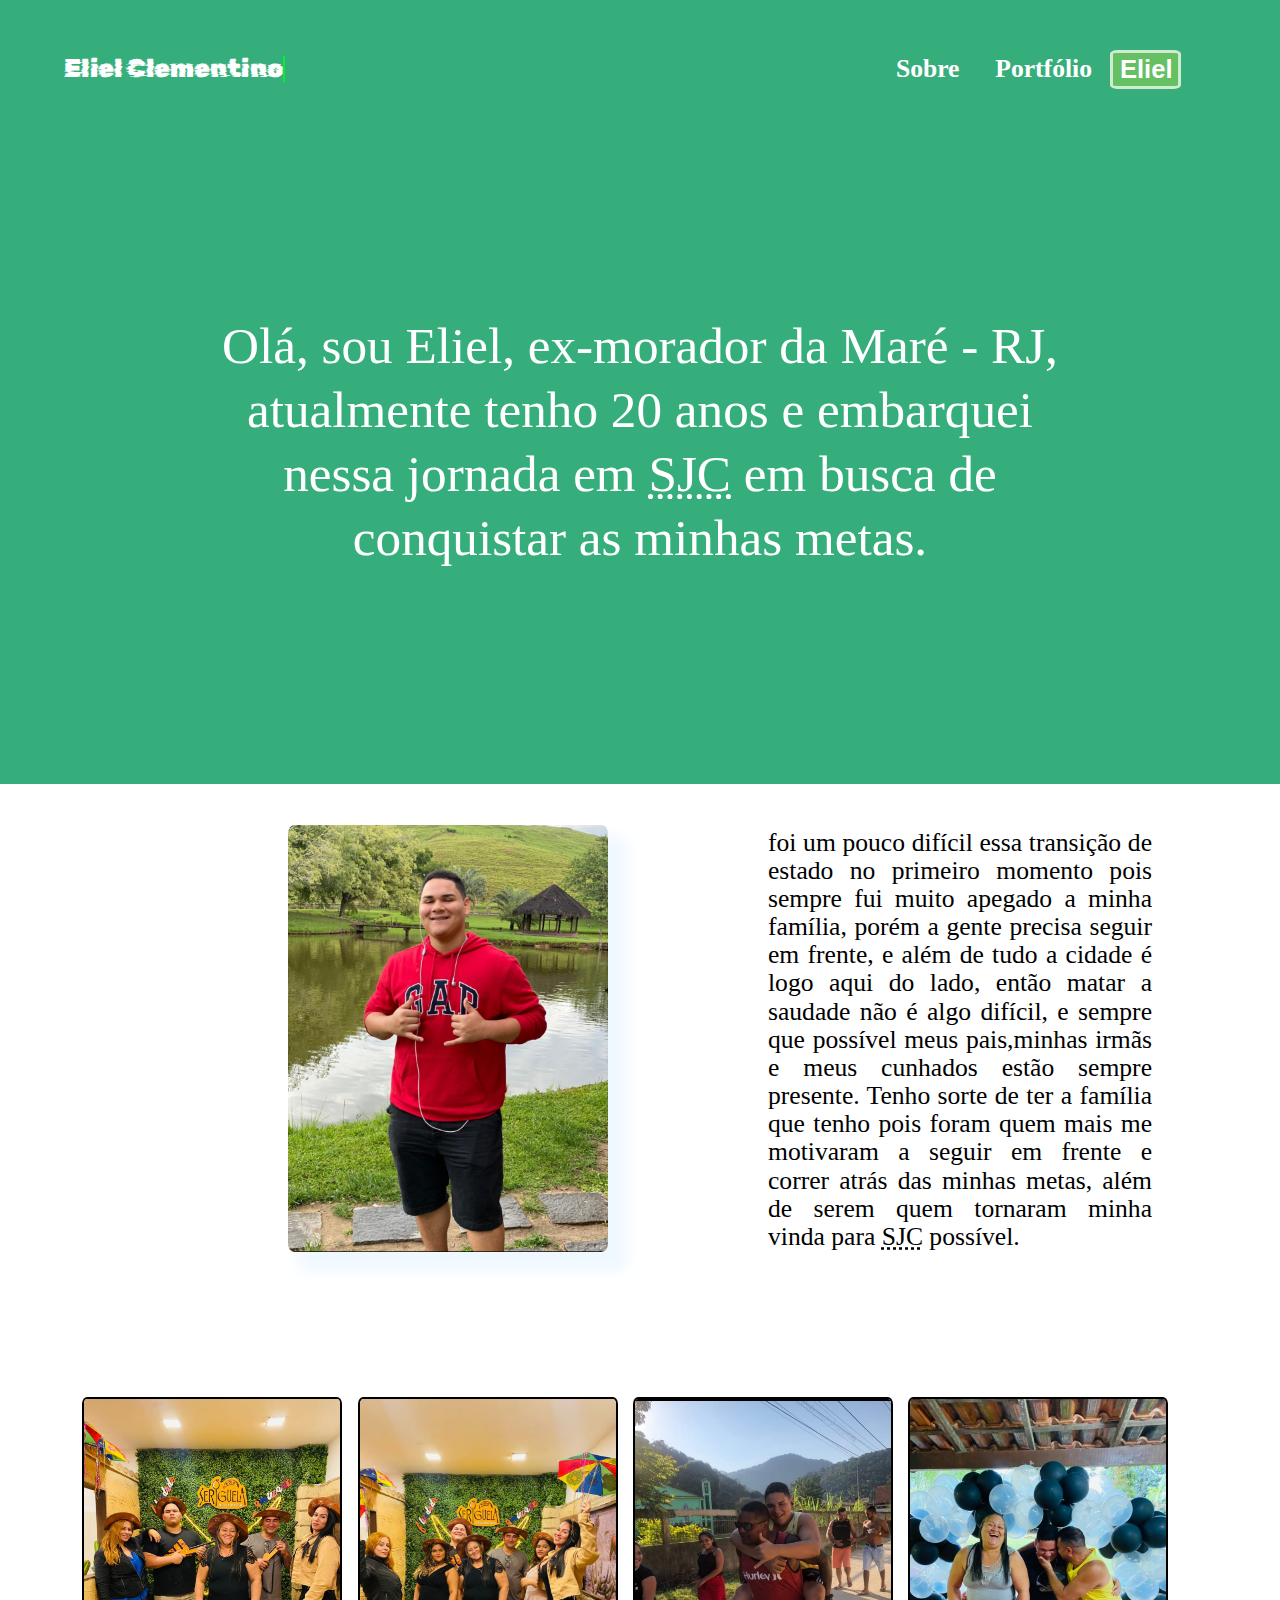
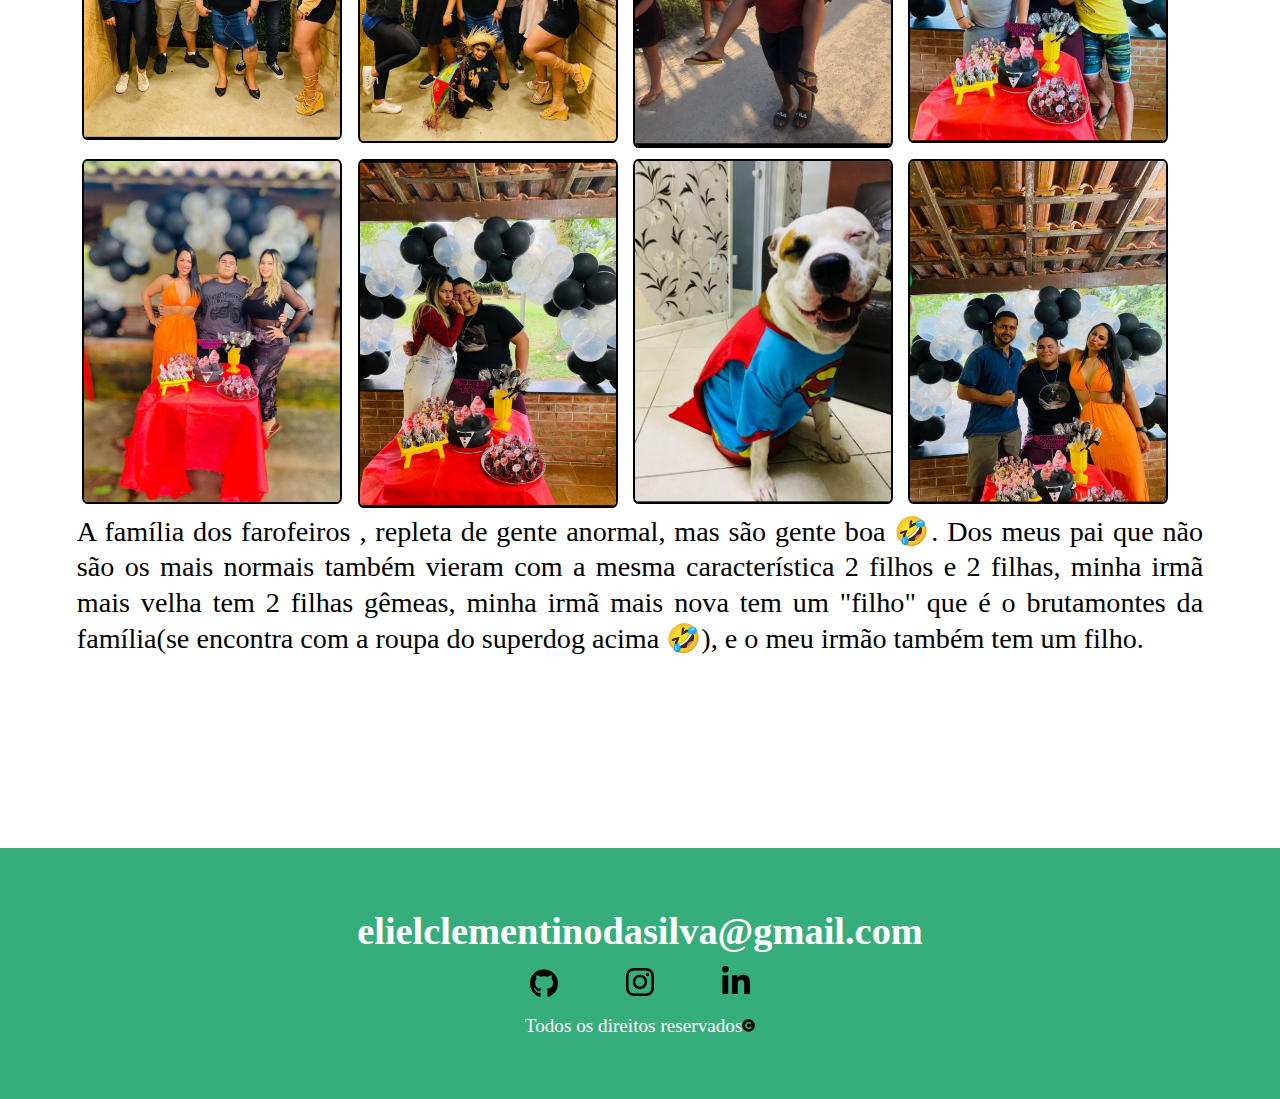
==== sobre.html @ 6254ed3a "Adicionado a area sobre" ====
<!DOCTYPE html>
<html lang="en">
<head>
    <meta charset="UTF-8">
    <meta http-equiv="X-UA-Compatible" content="IE=edge">
    <meta name="viewport" content="width=device-width, initial-scale=1.0">
    <link rel="stylesheet" href="css/reset.css">
    <link href="https://fonts.googleapis.com/css2?family=Rubik+Glitch&display=swap" rel="stylesheet">
    <link rel="preconnect" href="https://fonts.googleapis.com">
    <link rel="icon" href="imagens/logo.png" type="image/X-icon">
    <link rel="stylesheet" href="css/style.css">
    <link rel="stylesheet" href="css/sobre.css">
    <title>Sobre - Eliel Clementino</title>
</head>
<body>
    <header class="header_nav">
        <div class="div_header_efeito">
        <h2 class="nomeH2"><a class="ancora_h2_nav" href="index.html">Eliel Clementino</a></h2>
       </div>
        <nav class="nav_bar">
            <ul class="ul_nav">
                <li class="li_nav"><a class="ancora_nav" href="#sobre.html">Sobre</a></li>
                <!-- <li class="li_nav"><a class="ancora_nav" href="#metas">Metas</a></li> -->
                <li class="li_nav"><a class="ancora_nav" href="#portfolio">Portfólio</a></li>
                <button class="button_nav"><li class="li_nav"><a class="ancora_nav" href="index.html">Eliel</a></li></button>
            </ul>
        </nav>
    </header>
    <main>
    </section>
            <section class="section_topo_sobre">
                <h3 class="section_topo_h3">
                    Olá, sou Eliel, ex-morador da Maré - RJ, atualmente tenho 20 anos e embarquei nessa jornada em <abbr title="São José dos Campos">SJC</abbr> em busca de conquistar as minhas <a href="metas.html"class="section_topo_ancora">metas</a>.</h3>
            </section>
                <section class="section_meio_sobre">
                    <div class="section_div_foto_pessoal">
                        <img class="minha_foto" src="imagens/fotoSectionMeio.jpeg">
                    </div>
                    <p class="section_meio_paragrafo">
                        foi um pouco difícil essa transição de estado no primeiro momento pois sempre fui muito apegado a minha família, porém a gente precisa seguir em frente, e além de tudo a cidade é logo aqui do lado, então matar a saudade não é algo difícil, e sempre que possível
                        meus pais,minhas irmãs e meus cunhados estão sempre presente. Tenho sorte de ter a família que tenho pois foram quem mais me motivaram a seguir em frente e correr atrás das minhas metas, além de serem quem tornaram minha vinda para <abbr title="Sâo José dos Campos">SJC</abbr> 
                        possível.
                    </p>
                </section>
                            <section class="section_meio_familia">
                                <div class="div_album">
                                        <div class="div_fotos">
                                            <img class="div_fotos_imagens" src="imagens/familia/seriguelaG.jpeg">
                                            <img class="div_fotos_imagens" src="imagens/familia/seriguela.jpeg">
                                            <img class="div_fotos_imagens" src="imagens/familia/bde.jpeg">
                                            <img class="div_fotos_imagens" src="imagens/familia/mpe.jpeg">
                                            <img class="div_fotos_imagens" src="imagens/familia/meuNiver.jpeg">
                                            <img class="div_fotos_imagens" src="imagens/familia/elhoEu.jpeg">
                                            <img class="div_fotos_imagens" src="imagens/familia/hercules.jpeg">
                                            <img class="div_fotos_imagens" src="imagens/familia/bae.jpeg">
                                        </div>
                                </div>
                                    <div class="div_rodape_descricao">
                                        <p class="div_rodape_paragrafo">
                                            A família dos farofeiros , repleta de gente anormal, mas são gente boa 🤣. Dos meus pai que não são os mais normais também vieram com a mesma característica 2 filhos e 2 filhas, minha irmã mais velha tem 2 filhas gêmeas,
                                            minha irmã mais nova tem um "filho" que é o brutamontes da família(se encontra com a roupa do superdog acima 🤣), e o meu irmão também tem um filho.
                                        </p>
                                    </div>
                            </section>
                                        <!-- <section class="section_hobbies">
                                            <div class="section_album_cozinha">
                                            
                                            <div class="section_div_cozinha">
                                                <img class="div_cozinha_img" src="imagens/comida/fuba.jpeg">
                                                <img class="div_cozinha_img" src="imagens/comida/fubaCru.jpeg">
                                                <img class="div_cozinha_img" src="imagens/comida/massa.jpeg">
                                                <img class="div_cozinha_img" src="imagens/comida/morango.jpeg">
                                                <img class="div_cozinha_img" src="imagens/comida/panetoneCru.jpeg">
                                                <img class="div_cozinha_img" src="imagens/comida/paoFuba.jpeg">
                                                <img class="div_cozinha_img" src="imagens/comida/paoSal.jpeg">
                                                <img class="div_cozinha_img" src="imagens/comida/sonho.jpeg">
                                            </div>
                                            <div class="section_hobbies_div">
                                                <p class="section_hobbies_p">
                                                    Tenho como hobbies cozinhar, desde de que cozinhei pela primeira vez sempre quis continuar, logo fui cada vez mais pegando o gosto pela cozinha e se tornou algo que eu poderia ficar horas
                                                    fazendo sem nenhum problema, e um outro que não sei se posso considerar exatamente um hobby mas eu amo jiu-jitsu , parei por conta de uma lesão, porém pretendo voltar. Mesmo já tendo feito algumas outras
                                                    artes marciais tais como: Box, Kickboxing e Karatê, jiu-jitsu foi a única que eu realmente era viciado, curtia muito o box, porém o jiu-jitsu ainda fica em top 1 na minha lista.
                                                    </p>
                                            </div>
                                        </div>
                                        </section> -->
  </main>
  <footer class="footer">
      <h2 class="footer_h2">elielclementinodasilva@gmail.com</h2>
      <nav class="footer_nav">
          <ul class="footer_nav_ul">
              <a class="footer_ul_a" target="_blank" href="https://github.com/ElielClementino"><img class="footer_icon" src="imagens/icons/github-brands.svg"></a>
              <a class="footer_ul_a" target="_blank" href="https://www.instagram.com/eliel_072/"><img class="footer_icon" src="imagens/icons/instagram-brands.svg"></a>
              <a class="footer_ul_a" target="_blank" href="https://www.linkedin.com/in/eliel-clementino-3070b0224/"><img class="footer_icon" src="imagens/icons/linkedin-in-brands.svg"></a>
          </ul>
      </nav>
      <p class="footer_p">Todos os direitos reservados<img class="footer_icon_copyright" src="imagens/icons/copyright-solid.svg"></p>
  </footer>
</body>
</html>
---- css/style.css ----
body{
    background: rgba(0, 0, 0, 0.7) url(../imagens/MinhaFoto.jpeg); 
    background-blend-mode: darken;
    background-repeat:no-repeat;
    background-size:100%;
    }
    .div_header_efeito{
        display:flex;
        align-self:center;
        margin-left:5%;
    }
    .nomeH2{
        font-family: 'Rubik Glitch', cursive;
        font-size:2vw;
        width:0 auto;
        overflow:hidden;
        white-space:nowrap;
        border-right:2px solid rgb(6, 238, 49);
        animation: 
        writing 2s steps(20) forwards,
        blinking 1s infinite;
    }
    
    .icons{
        width:50px;
    }
    a{
        text-decoration:none;
    }
    .header_nav{
        width:100%;
        height:20%;
        display:flex;
        justify-content:space-between;
        margin-top:3%;
    }
    .nav_bar{
        width:100%;
        height:fit-content;
    }
    .ul_nav{
        display:flex;
        justify-content:flex-end;
        margin-right:10%;
    }
    .li_nav{
        padding:2%;
    }
    .ancora_nav{
        color:#fff;
        font-weight:900;
        font-size:2vw;
    }
    .ancora_h2_nav{
        color:#fff;
    }
    .button_nav{
        background-color:rgba(207, 236, 43,0.3);
        border:solid rgba(255, 255, 255,0.7) 3px;
        border-radius:10%;
        height:max-content;
        align-self:center;
    }
    .section_texto_h1{
        display:flex;
        flex-direction:column;
        align-items:center;
        text-align:center;
        color:#fff;
        margin: 8vw auto;
    }
    .texto_h1{
        width:60%;
        font-size:5vw;
    }
    .button_section_h1{
        width:fit-content;
        font-size:3vw;
        background-color:rgba(207, 236, 43,0.1);
        border:solid rgba(255, 255, 255,0.7) 3px;
        border-radius:10px;
        padding:1vh;
        transition: all 500ms ease;
    }
    .ancora_botao_bora{
        color:rgb(255, 255, 255);
    }
    button:hover{
        border: #009b4e solid 3px;
    }

    .ancora_nav:hover,.ancora_botao_bora:hover{
        transform:scale(120%);
    }

    @keyframes bounce{
        10%  {transform:translateY(50%);border:20px 100%; padding: 0 10px; }
            30%  { transform: scale(.9,1.1)   translateY(-30%);}
    }

    @keyframes writing{
        from {width:0%}
        to {width:100%}
    }
    
    @keyframes blinking {
        from { border-color: transparent }
        100% { border-color: rgb(6, 238, 49); }
      }
---- css/sobre.css ----
body{background-image:none;
    background-color: #36AE7C;
}
.section_topo_sobre{
    height:76vh;
    background-color:#36AE7C;
    display:flex;
    justify-content:space-around;
    align-items:center;
    text-align:center;
    
}
.section_topo_h3{
    font-size:4vw;
    color:#fff;
    width:70%;
    font-weight:400;
    line-height: 5vw;
}
.section_topo_ancora{
color:#fff;
}
.section_topo_ancora:hover{
text-decoration:underline;
text-decoration-color:#09603c;
font-size:72pt;
}

.section_meio_sobre{
    height:40vw;
    background-color:#fff;
    display:flex;
    align-items:center;
    justify-content:center;
    text-align:center;
}
.section_div_foto_pessoal{
    width:50%;
}
.minha_foto{
    width:50%;
    border-radius:2%;
    box-shadow:15px 15px 15px 5px aliceblue;
}
.section_meio_paragrafo{
    width:30%;
    text-align:justify;
    font-size:2vw;
    line-height:2.2vw;
    font-weight:500;
}
/****/
.section_meio_familia{
    background-color:#fff;
    height:90vw;
    display:flex;
    flex-direction:column;
    align-items:center;
}
.div_album_h1{
font-size:22vw;
}
.div_album{
    display:flex;
    justify-content:space-around;
    margin-top:7.5%;

}
.div_fotos{
    width:88vw;
}
.div_fotos_imagens{
    width:20vw;
    border-radius:2%;
    vertical-align: top;
    border: solid 2px #000;
    margin:0.5%;
}
.div_rodape_descricao{
    font-size:2.2vw;
    width:88vw;
    text-align:justify;
    line-height:2.8vw;
}
/****/
.section_hobbies{
    height:60vw;
    background-color:#fff;
    display:flex;
}
.section_div_cozinha{
display:flex;
align-items:center;
width:30vw;
}
.div_cozinha_img{
width:10vw;
}
/****/

.footer{
    display:flex;
    justify-content:space-around;
    align-items:center;
    flex-direction:column;
    padding:5% 0 5% 0;
    height:100%;
}
.footer_h2{
font-size:3vw;
color:#fff;
font-weight:900;
}
.footer_ul_a{
    margin:2.5vw;
}
.footer_icon{
    width:2.2vw;
}
.footer_icon_copyright{
    width:1vw;
}
.footer_p{
    font-size:1.5vw;
    color:#fff;
    display:flex;
}
.footer_nav_ul{
    padding:1.2vw;
}
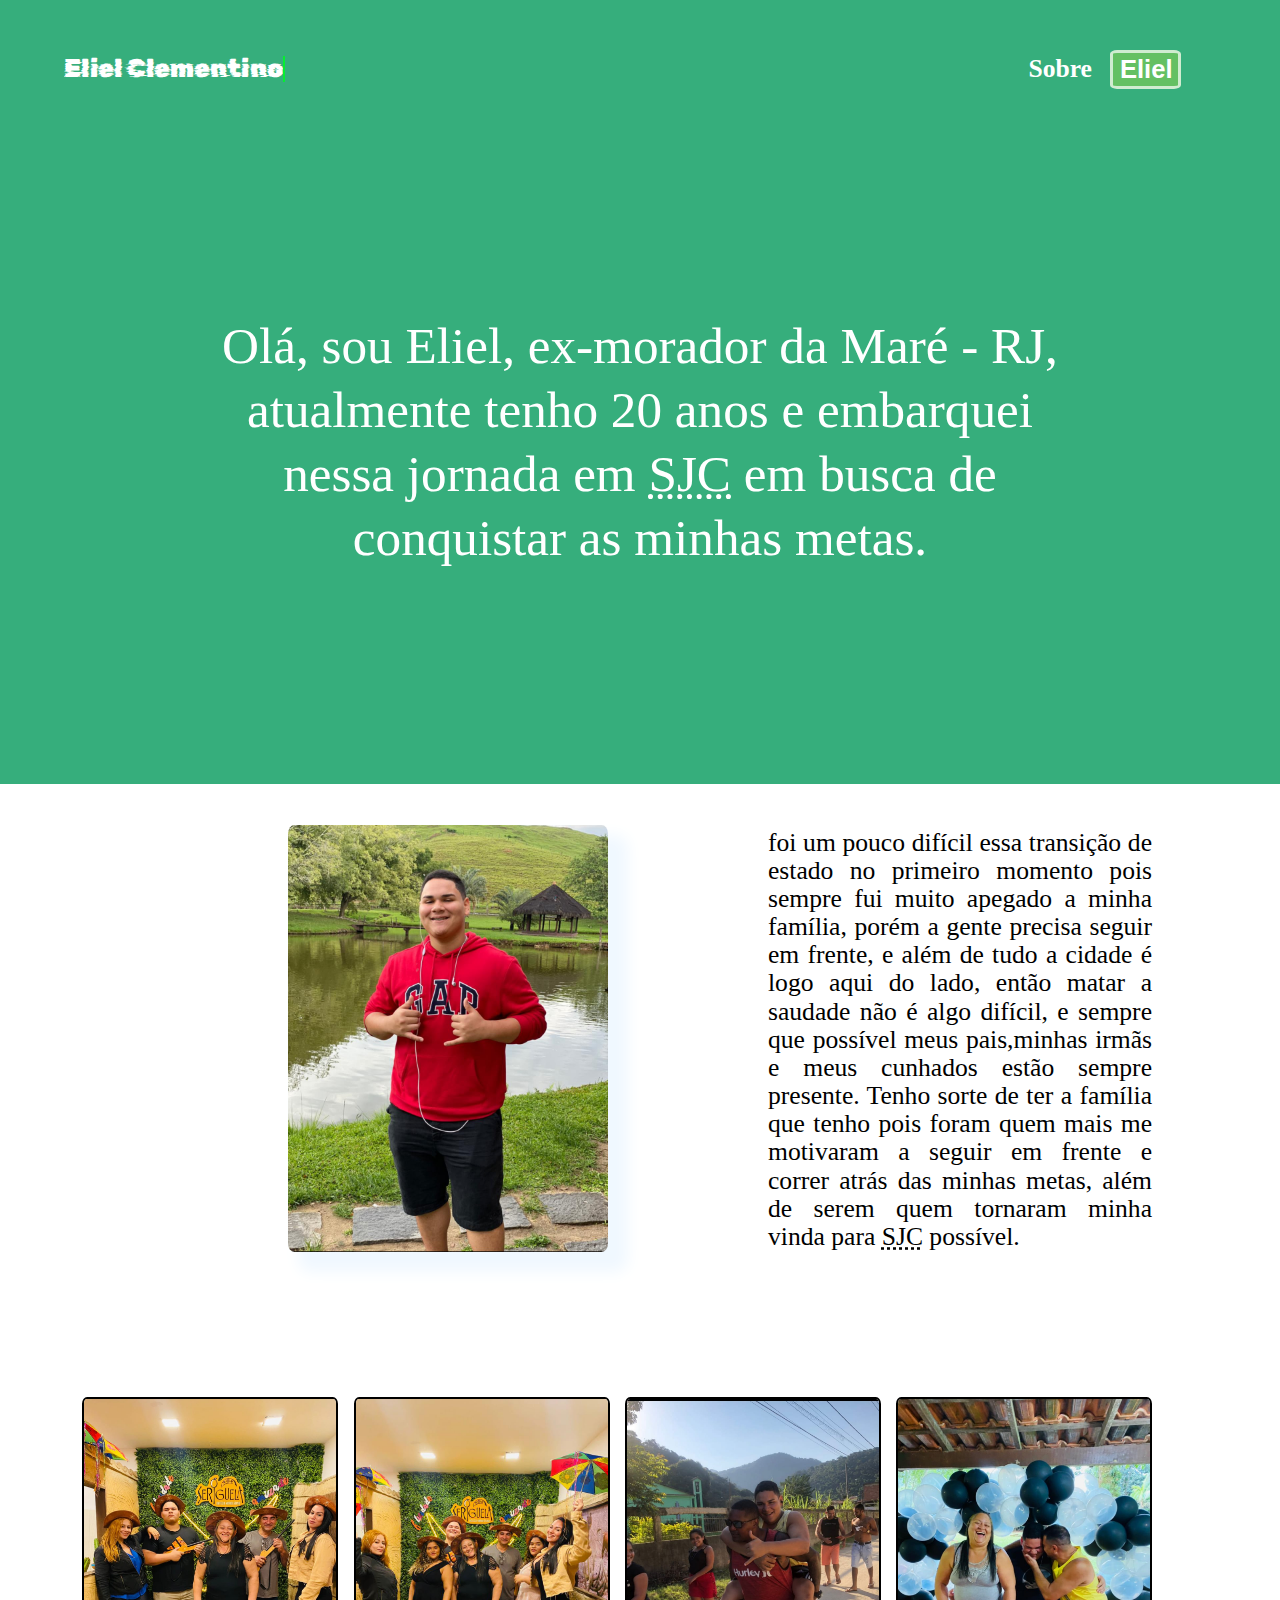
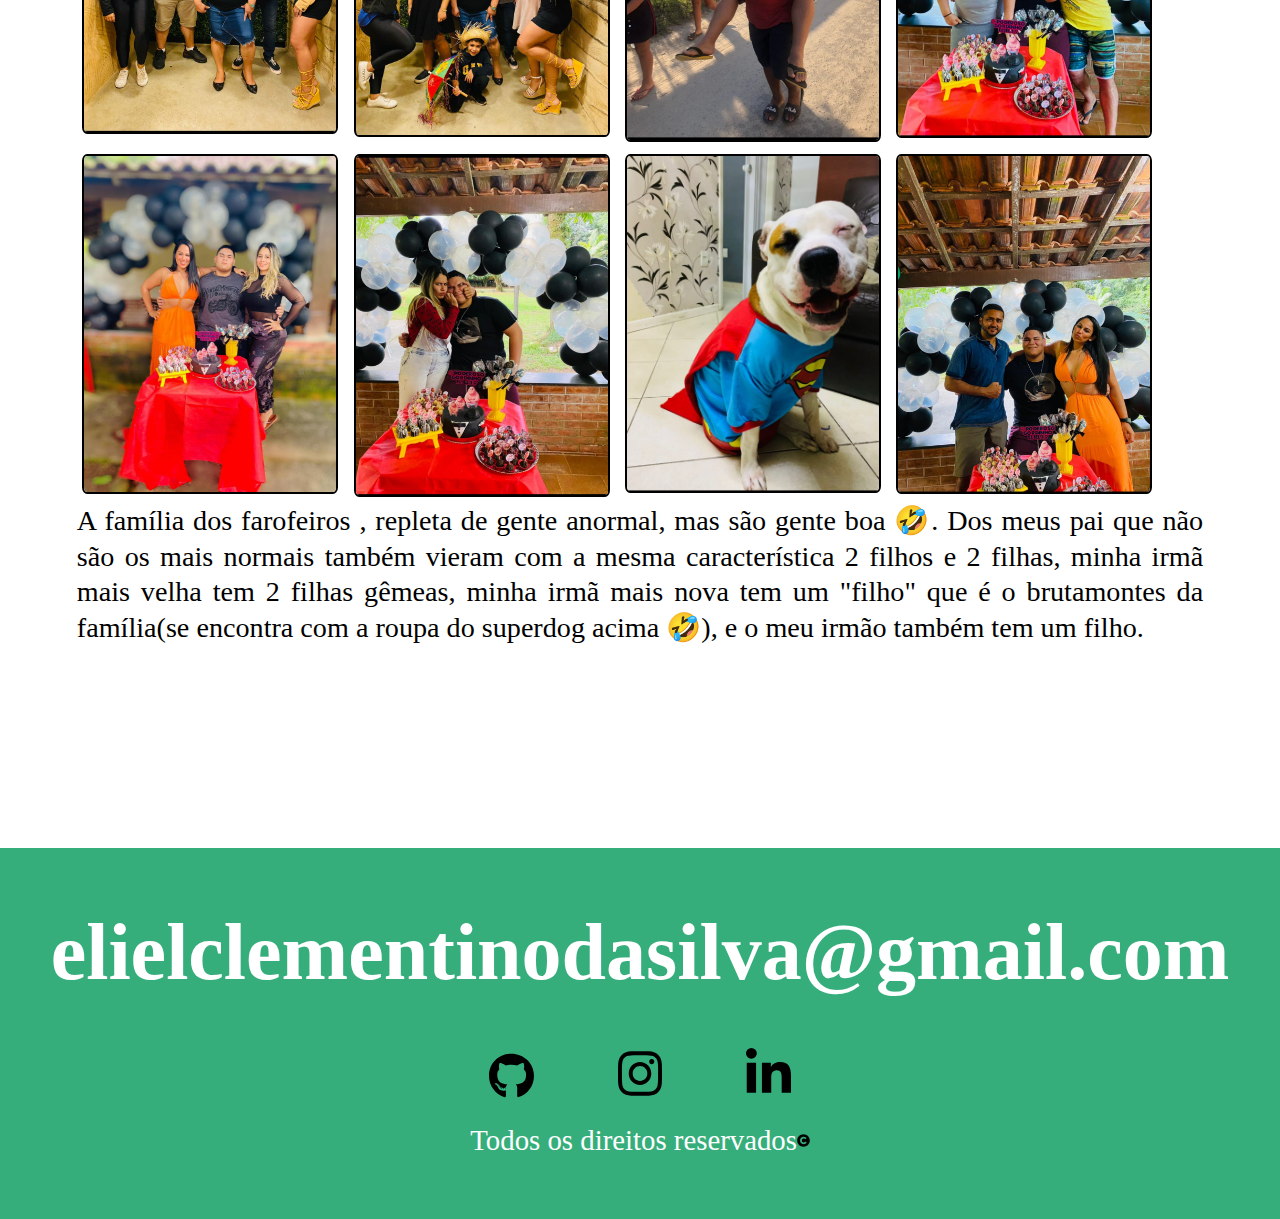
==== commit eb66d7da: "Arrumado o sobre para celular 375px" ====
--- a/sobre.html
+++ b/sobre.html
@@ -10,6 +10,7 @@
     <link rel="icon" href="imagens/logo.png" type="image/X-icon">
     <link rel="stylesheet" href="css/style.css">
     <link rel="stylesheet" href="css/sobre.css">
+    <link rel="stylesheet" href="css/cell.css">
     <title>Sobre - Eliel Clementino</title>
 </head>
 <body>
@@ -20,8 +21,6 @@
         <nav class="nav_bar">
             <ul class="ul_nav">
                 <li class="li_nav"><a class="ancora_nav" href="#sobre.html">Sobre</a></li>
-                <!-- <li class="li_nav"><a class="ancora_nav" href="#metas">Metas</a></li> -->
-                <li class="li_nav"><a class="ancora_nav" href="#portfolio">Portfólio</a></li>
                 <button class="button_nav"><li class="li_nav"><a class="ancora_nav" href="index.html">Eliel</a></li></button>
             </ul>
         </nav>
@@ -62,28 +61,6 @@
                                         </p>
                                     </div>
                             </section>
-                                        <!-- <section class="section_hobbies">
-                                            <div class="section_album_cozinha">
-                                            
-                                            <div class="section_div_cozinha">
-                                                <img class="div_cozinha_img" src="imagens/comida/fuba.jpeg">
-                                                <img class="div_cozinha_img" src="imagens/comida/fubaCru.jpeg">
-                                                <img class="div_cozinha_img" src="imagens/comida/massa.jpeg">
-                                                <img class="div_cozinha_img" src="imagens/comida/morango.jpeg">
-                                                <img class="div_cozinha_img" src="imagens/comida/panetoneCru.jpeg">
-                                                <img class="div_cozinha_img" src="imagens/comida/paoFuba.jpeg">
-                                                <img class="div_cozinha_img" src="imagens/comida/paoSal.jpeg">
-                                                <img class="div_cozinha_img" src="imagens/comida/sonho.jpeg">
-                                            </div>
-                                            <div class="section_hobbies_div">
-                                                <p class="section_hobbies_p">
-                                                    Tenho como hobbies cozinhar, desde de que cozinhei pela primeira vez sempre quis continuar, logo fui cada vez mais pegando o gosto pela cozinha e se tornou algo que eu poderia ficar horas
-                                                    fazendo sem nenhum problema, e um outro que não sei se posso considerar exatamente um hobby mas eu amo jiu-jitsu , parei por conta de uma lesão, porém pretendo voltar. Mesmo já tendo feito algumas outras
-                                                    artes marciais tais como: Box, Kickboxing e Karatê, jiu-jitsu foi a única que eu realmente era viciado, curtia muito o box, porém o jiu-jitsu ainda fica em top 1 na minha lista.
-                                                    </p>
-                                            </div>
-                                        </div>
-                                        </section> -->
   </main>
   <footer class="footer">
       <h2 class="footer_h2">elielclementinodasilva@gmail.com</h2>
--- a/css/style.css
+++ b/css/style.css
@@ -1,3 +1,6 @@
+html,body{
+    scroll-behavior:smooth;
+}
 body{
     background: rgba(0, 0, 0, 0.7) url(../imagens/MinhaFoto.jpeg); 
     background-blend-mode: darken;
@@ -20,7 +23,6 @@
         writing 2s steps(20) forwards,
         blinking 1s infinite;
     }
-    
     .icons{
         width:50px;
     }
@@ -68,6 +70,7 @@
         text-align:center;
         color:#fff;
         margin: 8vw auto;
+        height:25.5vw;
     }
     .texto_h1{
         width:60%;
@@ -82,6 +85,7 @@
         padding:1vh;
         transition: all 500ms ease;
     }
+
     .ancora_botao_bora{
         color:rgb(255, 255, 255);
     }
@@ -106,4 +110,98 @@
     @keyframes blinking {
         from { border-color: transparent }
         100% { border-color: rgb(6, 238, 49); }
-      } +      } 
+      /****/
+
+      .section_portfolio{
+        background-color:rgba(75, 227, 172,1);
+        color:#000;
+        font-weight:900;
+        font-size:32px;
+        display:flex;
+        flex-direction:column;
+        align-items:center;
+        padding:24px;
+    }
+    .section_portfolio_p:not(:last-of-type){
+        margin-bottom:32px;
+    }
+    
+    .section_portfolio_p{
+        width:100%;
+        max-width:1200px;
+        /* text-indent:3.8vw; */
+        line-height:2.1vw;
+        text-align:justify;
+    }
+.projetosTitle{
+    margin-top:24px;
+    margin-bottom:24px;
+    font-size:5em;
+}
+.projetosTitle::after{
+    content:"}"
+}
+.projetosTitle::before{
+    content:"{"
+}
+.img_projetos{
+    width:14em;
+    margin:1em;
+    border:solid #000 3px;
+}
+.p_video{
+    color:#000;
+    margin-top:5em;
+    font-weight:700;
+}
+.section_div_projetos{
+    display:flex;
+    justify-content:space-around;
+    align-items:center;
+    flex-direction: column;
+}
+.div_video{
+    display:Flex;
+    justify-content:space-around;
+    align-items:center;
+}
+    .video_div{
+        width:20em;
+        margin:1em;
+}
+
+
+/****/
+.footer{
+    display:flex;
+    justify-content:space-around;
+    align-items:center;
+    flex-direction:column;
+    padding:5% 0 5% 0;
+    height:100%;
+    background-color:#fff;
+}
+.footer_h2{
+font-size:5em;
+color:#000;
+font-weight:900;
+margin-bottom:32px;
+}
+.footer_ul_a{
+    margin:2.5em;
+}
+.footer_icon{
+    width:2.8em;
+}
+.footer_icon_copyright{
+    width:1vw;
+}
+.footer_p{
+    font-size:1.8em;
+    color:#000;
+    display:flex;
+}
+.footer_nav_ul{
+    padding:1.5em;
+}
--- a/css/sobre.css
+++ b/css/sobre.css
@@ -82,49 +82,9 @@
     text-align:justify;
     line-height:2.8vw;
 }
-/****/
-.section_hobbies{
-    height:60vw;
-    background-color:#fff;
-    display:flex;
+.footer{   
+ background-color:#36AE7C;
 }
-.section_div_cozinha{
-display:flex;
-align-items:center;
-width:30vw;
+.footer_h2,.footer_p{
+    color:#fff;
 }
-.div_cozinha_img{
-width:10vw;
-}
-/****/
-
-.footer{
-    display:flex;
-    justify-content:space-around;
-    align-items:center;
-    flex-direction:column;
-    padding:5% 0 5% 0;
-    height:100%;
-}
-.footer_h2{
-font-size:3vw;
-color:#fff;
-font-weight:900;
-}
-.footer_ul_a{
-    margin:2.5vw;
-}
-.footer_icon{
-    width:2.2vw;
-}
-.footer_icon_copyright{
-    width:1vw;
-}
-.footer_p{
-    font-size:1.5vw;
-    color:#fff;
-    display:flex;
-}
-.footer_nav_ul{
-    padding:1.2vw;
-}--- a/css/cell.css
+++ b/css/cell.css
@@ -0,0 +1,175 @@
+@media screen and (max-width:1199px){
+    .ul_nav{
+        margin-right:5%;
+    }
+    .nomeH2{
+        font-size:1em;
+    }
+    .ancora_nav{
+        font-size:1em;
+    }
+.section_texto_h1{
+    margin: 15vw auto;
+    height:34.8vw;
+}
+.section_portfolio{
+    font-size:3vw;
+}
+.section_portfolio_p{
+    /* width:50vw; */
+    line-height:16px;
+    font-size:16px;
+}
+.img_projetos{
+    width:24vh;
+}
+.footer_h2{
+    font-size:5vw;
+    }    
+.footer_icon{
+    width:3.2vw;
+}
+.footer_p{
+    font-size:2.5vw;
+}
+.video_div{
+    width:13em;
+    margin:1em;
+}
+.footer_h2{
+    font-size:1.45em;
+    margin-bottom:8px;
+    }
+    .footer_ul_a{
+        margin:0.4em;
+    }
+    .footer_icon{
+        width:1.6em;
+    }
+    .footer_icon_copyright{
+        margin-left:0.4em;
+        width:5vw;
+    }
+    .footer_p{
+        font-size:1.2em;
+        color:#000;
+        display:flex;
+    }
+    .footer_nav_ul{
+        padding:1em;
+    }
+}
+@media screen and (max-width:1199px){
+    body{background-image:none;
+        background-color: #36AE7C;
+    }
+    .section_topo_sobre{
+        height:55.5vw;
+        background-color:#36AE7C;
+        display:flex;
+        justify-content:space-around;
+        align-items:center;
+        text-align:center;
+        
+    }
+    .nomeH2{
+        font-family: 'Rubik Glitch', cursive;
+        font-size:1em;
+    }
+    .ancora_nav{
+        font-size:1em;
+    }
+    .section_topo_h3{
+        font-size:1.3em;
+        color:#fff;
+        width:70%;
+        font-weight:500;
+        line-height: 7vw;
+        text-align: justify;
+    }
+    .section_topo_ancora{
+    color:#fff;
+    }
+    .section_meio_sobre{
+        height:16em;
+        padding:24px;
+        background-color:#fff;
+        display:flex;
+        align-items:center;
+        justify-content:center;
+        text-align:center;
+    }
+    .section_div_foto_pessoal{
+        width:100%;
+    }
+    .minha_foto{
+        width:100%;
+        padding:8px;
+        border-radius:2%;
+        box-shadow:15px 15px 15px 5px aliceblue;
+    }
+    .section_meio_paragrafo{
+        width:100%;
+        max-width:400px;
+        text-align:justify;
+        font-size:0.7em;
+        line-height:3.6vw;
+        font-weight:500;
+    }
+    /****/
+    .section_meio_familia{
+        background-color:#fff;
+        height:90vw;
+        display:flex;
+        flex-direction:column;
+        align-items:center;
+    }
+    .div_album{
+        display:flex;
+        justify-content:space-around;
+        margin-top:7.5%;
+    
+    }
+    .div_fotos{
+        width:90%;
+    }
+    .div_fotos_imagens{
+        width:22%;
+        border-radius:2%;
+        vertical-align: top;
+        border: solid 2px #000;
+        margin:0.5%;
+    }
+    .div_rodape_descricao{
+        font-size:0.8em;
+        width:90%;
+        text-align:justify;
+        line-height:2.8vw;
+    }
+    .footer{   
+     background-color:#36AE7C;
+     padding:5% 0 5% 0;
+    }
+    .footer_h2,.footer_p{
+        color:#fff;
+        font-size:1.2em;
+    }
+    .footer_ul_a{
+        margin:1.2em;
+    }
+    .footer_icon{
+        width:1.2em;
+    }
+    .footer_icon_copyright{
+        width:1vw;
+    }
+    .footer_p{
+        font-size:1em;
+        display:flex;
+    }
+    .footer_icon_copyright{
+        margin-left:0.3em;
+        width:0.8em;
+    }
+    
+}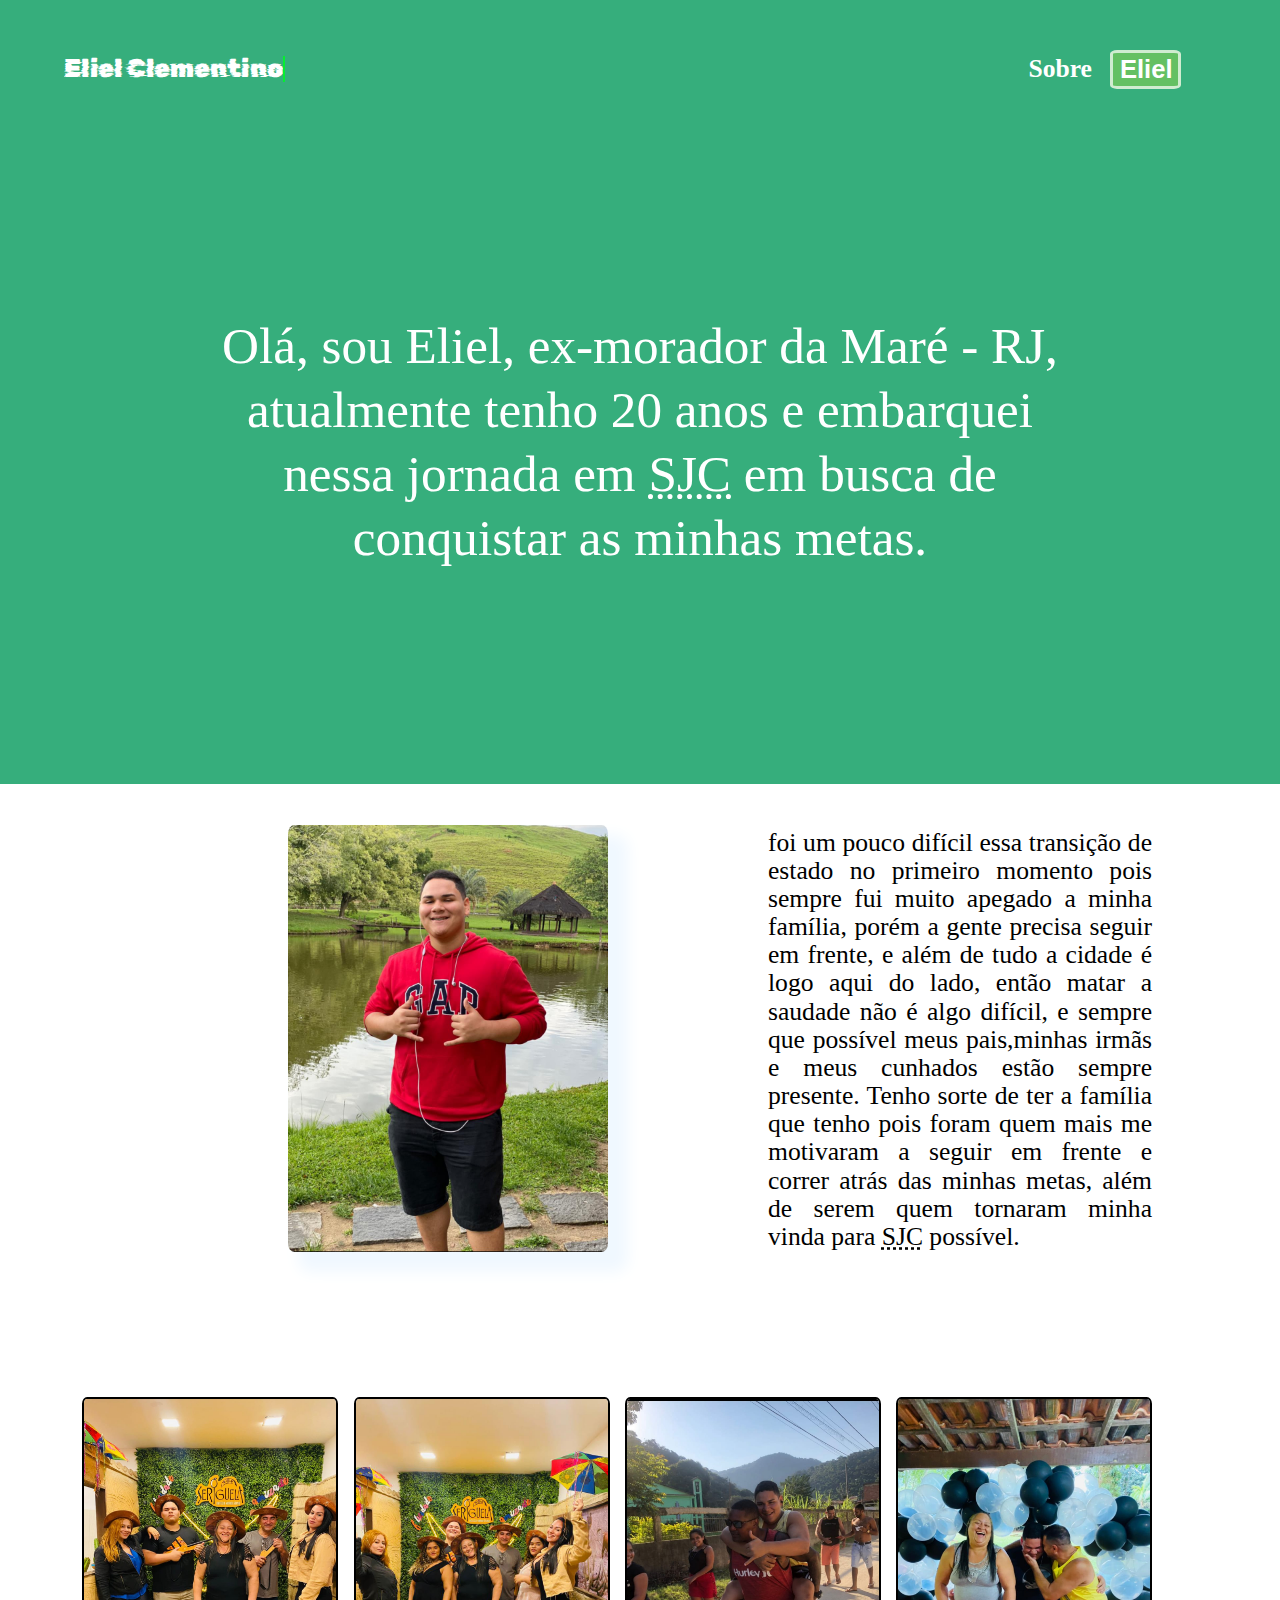
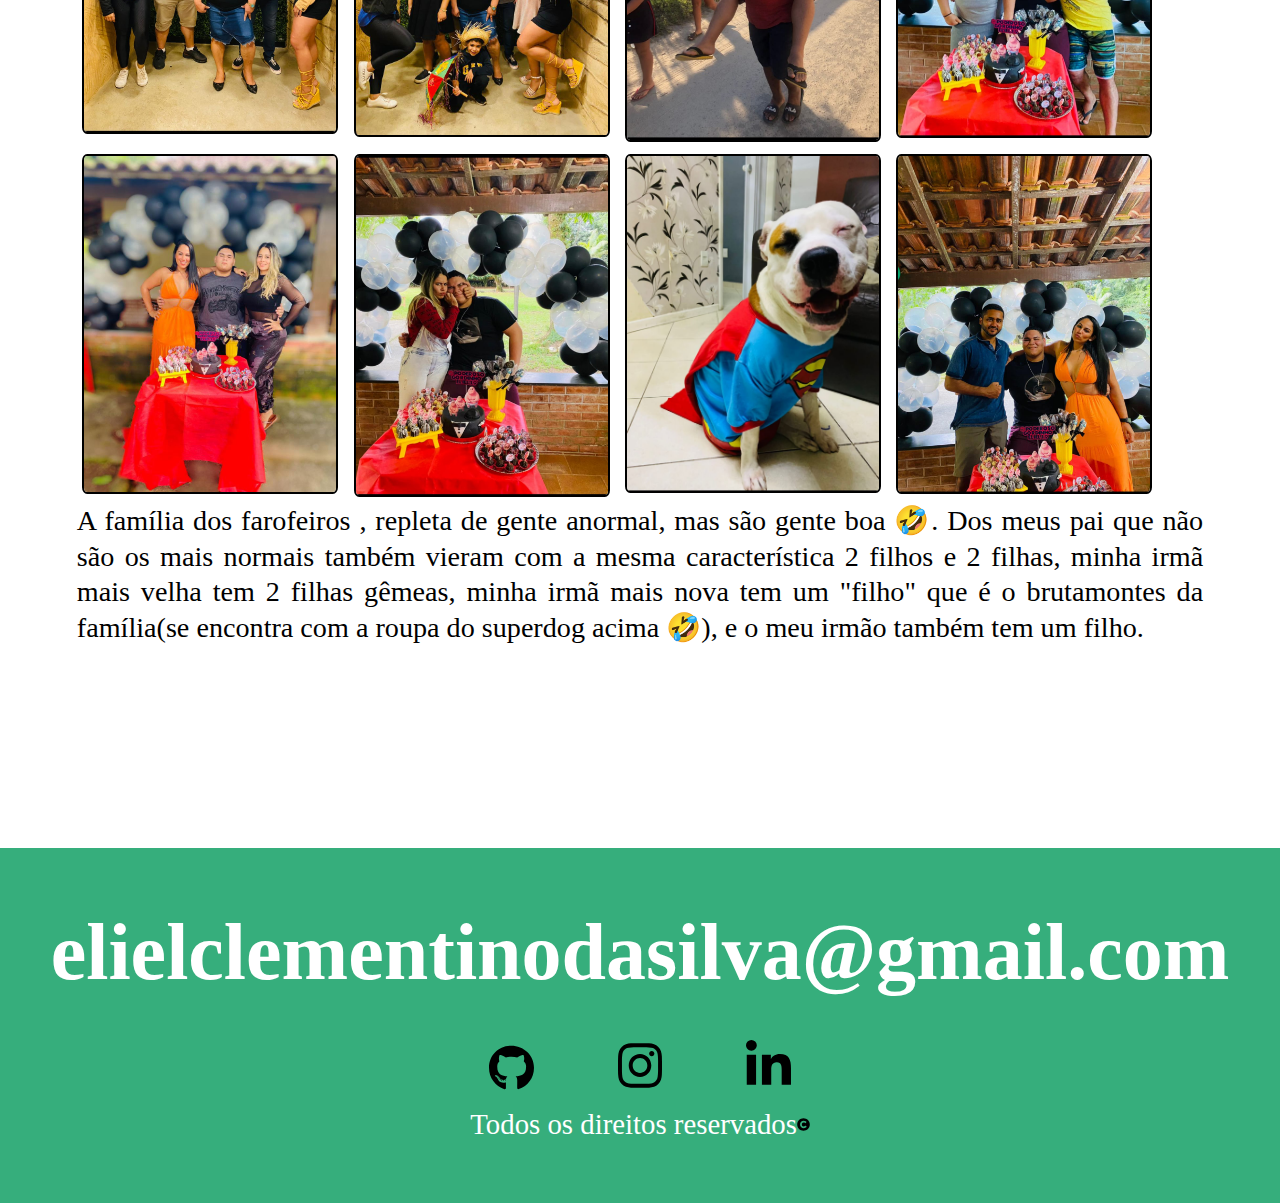
==== commit c81db9be: "Adicionado alt nas imagens para melhorar o SEO" ====
--- a/sobre.html
+++ b/sobre.html
@@ -4,6 +4,9 @@
     <meta charset="UTF-8">
     <meta http-equiv="X-UA-Compatible" content="IE=edge">
     <meta name="viewport" content="width=device-width, initial-scale=1.0">
+    <meta name="theme-color" content="#36AE7C">
+    <meta name="description" content="Desafio BuserTech,pagina pessoal,html,css">
+
     <link rel="stylesheet" href="css/reset.css">
     <link href="https://fonts.googleapis.com/css2?family=Rubik+Glitch&display=swap" rel="stylesheet">
     <link rel="preconnect" href="https://fonts.googleapis.com">
@@ -29,11 +32,11 @@
     </section>
             <section class="section_topo_sobre">
                 <h3 class="section_topo_h3">
-                    Olá, sou Eliel, ex-morador da Maré - RJ, atualmente tenho 20 anos e embarquei nessa jornada em <abbr title="São José dos Campos">SJC</abbr> em busca de conquistar as minhas <a href="metas.html"class="section_topo_ancora">metas</a>.</h3>
+                    Olá, sou Eliel, ex-morador da Maré - RJ, atualmente tenho 20 anos e embarquei nessa jornada em <abbr title="São José dos Campos">SJC</abbr> em busca de conquistar as minhas metas.</h3>
             </section>
                 <section class="section_meio_sobre">
                     <div class="section_div_foto_pessoal">
-                        <img class="minha_foto" src="imagens/fotoSectionMeio.jpeg">
+                        <img class="minha_foto" alt="foto pessoal do criador da página" src="imagens/fotoSectionMeio.jpeg">
                     </div>
                     <p class="section_meio_paragrafo">
                         foi um pouco difícil essa transição de estado no primeiro momento pois sempre fui muito apegado a minha família, porém a gente precisa seguir em frente, e além de tudo a cidade é logo aqui do lado, então matar a saudade não é algo difícil, e sempre que possível
@@ -44,14 +47,14 @@
                             <section class="section_meio_familia">
                                 <div class="div_album">
                                         <div class="div_fotos">
-                                            <img class="div_fotos_imagens" src="imagens/familia/seriguelaG.jpeg">
-                                            <img class="div_fotos_imagens" src="imagens/familia/seriguela.jpeg">
-                                            <img class="div_fotos_imagens" src="imagens/familia/bde.jpeg">
-                                            <img class="div_fotos_imagens" src="imagens/familia/mpe.jpeg">
-                                            <img class="div_fotos_imagens" src="imagens/familia/meuNiver.jpeg">
-                                            <img class="div_fotos_imagens" src="imagens/familia/elhoEu.jpeg">
-                                            <img class="div_fotos_imagens" src="imagens/familia/hercules.jpeg">
-                                            <img class="div_fotos_imagens" src="imagens/familia/bae.jpeg">
+                                            <img alt="fotos da familia do criador da página" class="div_fotos_imagens" src="imagens/familia/seriguelaG.jpeg">
+                                            <img alt="fotos da familia do criador da página" class="div_fotos_imagens" src="imagens/familia/seriguela.jpeg">
+                                            <img alt="fotos da familia do criador da página" class="div_fotos_imagens" src="imagens/familia/bde.jpeg">
+                                            <img alt="fotos da familia do criador da página" class="div_fotos_imagens" src="imagens/familia/mpe.jpeg">
+                                            <img alt="fotos da familia do criador da página" class="div_fotos_imagens" src="imagens/familia/meuNiver.jpeg">
+                                            <img alt="fotos da familia do criador da página" class="div_fotos_imagens" src="imagens/familia/elhoEu.jpeg">
+                                            <img alt="fotos da familia do criador da página" class="div_fotos_imagens" src="imagens/familia/hercules.jpeg">
+                                            <img alt="fotos da familia do criador da página" class="div_fotos_imagens" src="imagens/familia/bae.jpeg">
                                         </div>
                                 </div>
                                     <div class="div_rodape_descricao">
@@ -66,12 +69,12 @@
       <h2 class="footer_h2">elielclementinodasilva@gmail.com</h2>
       <nav class="footer_nav">
           <ul class="footer_nav_ul">
-              <a class="footer_ul_a" target="_blank" href="https://github.com/ElielClementino"><img class="footer_icon" src="imagens/icons/github-brands.svg"></a>
-              <a class="footer_ul_a" target="_blank" href="https://www.instagram.com/eliel_072/"><img class="footer_icon" src="imagens/icons/instagram-brands.svg"></a>
-              <a class="footer_ul_a" target="_blank" href="https://www.linkedin.com/in/eliel-clementino-3070b0224/"><img class="footer_icon" src="imagens/icons/linkedin-in-brands.svg"></a>
+              <a class="footer_ul_a" target="_blank" href="https://github.com/ElielClementino"><img alt="icone Github" class="footer_icon" src="imagens/icons/github-brands.svg"></a>
+              <a class="footer_ul_a" target="_blank" href="https://www.instagram.com/eliel_072/"><img alt="icone Instagram" class="footer_icon" src="imagens/icons/instagram-brands.svg"></a>
+              <a class="footer_ul_a" target="_blank" href="https://www.linkedin.com/in/eliel-clementino-3070b0224/"><img alt="icone Linkedin" class="footer_icon" src="imagens/icons/linkedin-in-brands.svg"></a>
           </ul>
       </nav>
-      <p class="footer_p">Todos os direitos reservados<img class="footer_icon_copyright" src="imagens/icons/copyright-solid.svg"></p>
+      <p class="footer_p">Todos os direitos reservados<img alt="icone de copyright" class="footer_icon_copyright" src="imagens/icons/copyright-solid.svg"></p>
   </footer>
 </body>
 </html>--- a/css/style.css
+++ b/css/style.css
@@ -151,6 +151,8 @@
     border:solid #000 3px;
 }
 .p_video{
+    font-size:32px;
+    padding-left:36px;
     color:#000;
     margin-top:5em;
     font-weight:700;
@@ -203,5 +205,5 @@
     display:flex;
 }
 .footer_nav_ul{
-    padding:1.5em;
-}
+    padding:1em;
+}
--- a/css/cell.css
+++ b/css/cell.css
@@ -1,64 +1,3 @@
-@media screen and (max-width:1199px){
-    .ul_nav{
-        margin-right:5%;
-    }
-    .nomeH2{
-        font-size:1em;
-    }
-    .ancora_nav{
-        font-size:1em;
-    }
-.section_texto_h1{
-    margin: 15vw auto;
-    height:34.8vw;
-}
-.section_portfolio{
-    font-size:3vw;
-}
-.section_portfolio_p{
-    /* width:50vw; */
-    line-height:16px;
-    font-size:16px;
-}
-.img_projetos{
-    width:24vh;
-}
-.footer_h2{
-    font-size:5vw;
-    }    
-.footer_icon{
-    width:3.2vw;
-}
-.footer_p{
-    font-size:2.5vw;
-}
-.video_div{
-    width:13em;
-    margin:1em;
-}
-.footer_h2{
-    font-size:1.45em;
-    margin-bottom:8px;
-    }
-    .footer_ul_a{
-        margin:0.4em;
-    }
-    .footer_icon{
-        width:1.6em;
-    }
-    .footer_icon_copyright{
-        margin-left:0.4em;
-        width:5vw;
-    }
-    .footer_p{
-        font-size:1.2em;
-        color:#000;
-        display:flex;
-    }
-    .footer_nav_ul{
-        padding:1em;
-    }
-}
 @media screen and (max-width:1199px){
     body{background-image:none;
         background-color: #36AE7C;
@@ -91,7 +30,7 @@
     color:#fff;
     }
     .section_meio_sobre{
-        height:16em;
+        height:20em;
         padding:24px;
         background-color:#fff;
         display:flex;
@@ -148,14 +87,16 @@
     }
     .footer{   
      background-color:#36AE7C;
-     padding:5% 0 5% 0;
+     padding:5% 0 0 0;
     }
     .footer_h2,.footer_p{
         color:#fff;
+    }
+    .footer_h2{
         font-size:1.2em;
     }
     .footer_ul_a{
-        margin:1.2em;
+        margin:1em;
     }
     .footer_icon{
         width:1.2em;
@@ -172,4 +113,4 @@
         width:0.8em;
     }
     
-}+}
